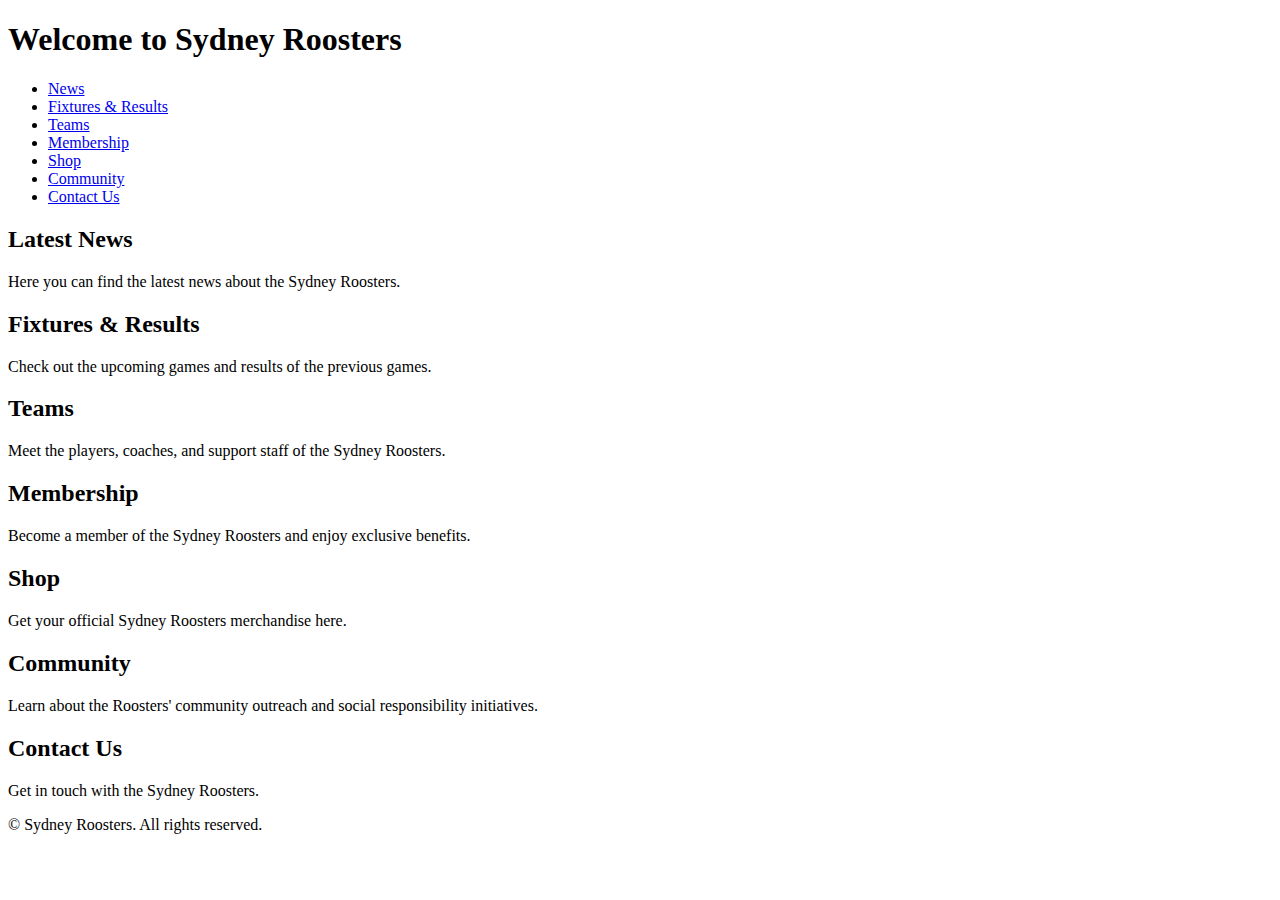
==== index.html @ e96eb774 "IST website official" ====
<!DOCTYPE html>
<html>
<head>
	<title>Sydney Roosters</title>
	<link rel="stylesheet" type="text/css" href="style.css">
</head>
<body>
	<header>
		<h1>Welcome to Sydney Roosters</h1>
		<nav>
			<ul>
				<li><a href="news.html">News</a></li>
				<li><a href="fixtures.html">Fixtures & Results</a></li>
				<li><a href="teams.html">Teams</a></li>
				<li><a href="membership.html">Membership</a></li>
				<li><a href="shop.html">Shop</a></li>
				<li><a href="community.html">Community</a></li>
				<li><a href="contact.html">Contact Us</a></li>
			</ul>
		</nav>
	</header>
	<main>
		<!-- News section -->
		<section>
			<h2>Latest News</h2>
			<p>Here you can find the latest news about the Sydney Roosters.</p>
			<!-- News articles here -->
		</section>
		<!-- Fixtures & Results section -->
		<section>
			<h2>Fixtures & Results</h2>
			<p>Check out the upcoming games and results of the previous games.</p>
			<!-- Fixtures & Results table here -->
		</section>
		<!-- Teams section -->
		<section>
			<h2>Teams</h2>
			<p>Meet the players, coaches, and support staff of the Sydney Roosters.</p>
			<!-- Teams information here -->
		</section>
		<!-- Membership section -->
		<section>
			<h2>Membership</h2>
			<p>Become a member of the Sydney Roosters and enjoy exclusive benefits.</p>
			<!-- Membership information here -->
		</section>
		<!-- Shop section -->
		<section>
			<h2>Shop</h2>
			<p>Get your official Sydney Roosters merchandise here.</p>
			<!-- Online store here -->
		</section>
		<!-- Community section -->
		<section>
			<h2>Community</h2>
			<p>Learn about the Roosters' community outreach and social responsibility initiatives.</p>
			<!-- Community information here -->
		</section>
		<!-- Contact Us section -->
		<section>
			<h2>Contact Us</h2>
			<p>Get in touch with the Sydney Roosters.</p>
			<!-- Contact form here -->
		</section>
	</main>
	<footer>
		<p>&copy; Sydney Roosters. All rights reserved.</p>
	</footer>
</body>
</html>
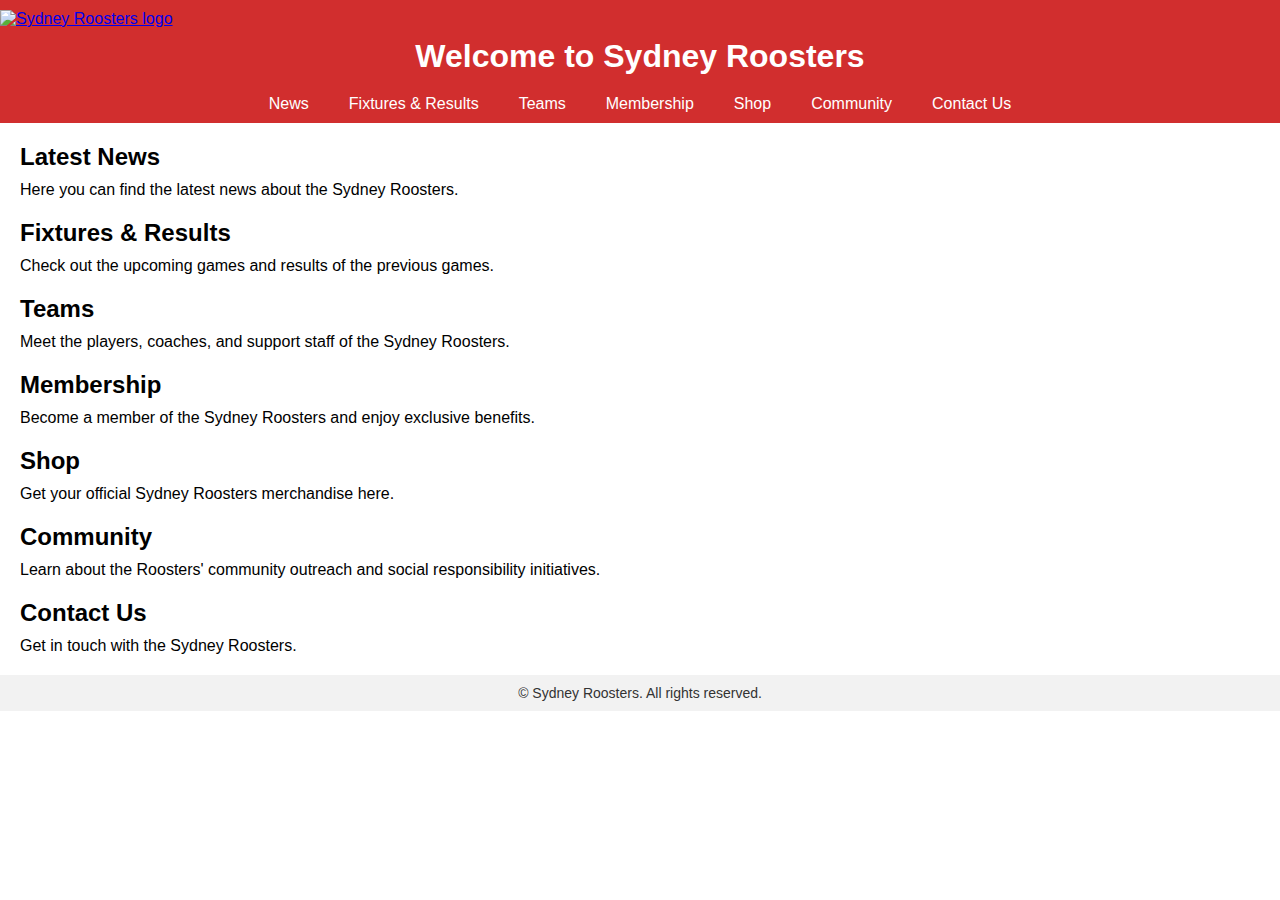
==== commit eefcd38e: "Update index.html" ====
--- a/index.html
+++ b/index.html
@@ -6,6 +6,7 @@
 </head>
 <body>
 	<header>
+		<a href="index.html"><img src="banner.png" alt="Sydney Roosters logo"></a>
 		<h1>Welcome to Sydney Roosters</h1>
 		<nav>
 			<ul>
--- a/style.css
+++ b/style.css
@@ -0,0 +1,133 @@
+/* Global styles */
+body {
+	font-family: Arial, sans-serif;
+	font-size: 16px;
+	margin: 0;
+	padding: 0;
+}
+
+header {
+	background-color: #d12e2e;
+	color: #fff;
+	padding: 10px 0;
+}
+
+header h1 {
+	margin: 0;
+	padding: 10px;
+	text-align: center;
+}
+
+nav {
+	display: flex;
+	flex-wrap: wrap;
+	justify-content: center;
+	margin-top: 10px;
+}
+
+nav ul {
+	list-style: none;
+	margin: 0;
+	padding: 0;
+	display: flex;
+}
+
+nav li {
+	margin: 0 10px;
+}
+
+nav a {
+	color: #fff;
+	text-decoration: none;
+	padding: 10px;
+	transition: all 0.3s ease-in-out;
+}
+
+nav a:hover {
+	background-color: #fff;
+	color: #d12e2e;
+}
+
+.active a {
+	background-color: #fff;
+	color: #d12e2e;
+}
+
+main {
+	margin: 20px;
+}
+
+section {
+	margin-bottom: 20px;
+}
+
+h2 {
+	font-size: 24px;
+	margin: 0 0 10px 0;
+	padding: 0;
+}
+
+p {
+	margin: 0;
+	padding: 0;
+}
+
+ul {
+	margin: 0;
+	padding: 0;
+	list-style: none;
+}
+
+button {
+	background-color: #d12e2e;
+	color: #fff;
+	border: none;
+	padding: 10px 20px;
+	font-size: 16px;
+	border-radius: 5px;
+	cursor: pointer;
+	transition: all 0.3s ease-in-out;
+}
+
+button:hover {
+	background-color: #fff;
+	color: #d12e2e;
+}
+
+footer {
+	background-color: #f2f2f2;
+	padding: 10px;
+	text-align: center;
+	font-size: 14px;
+	color: #333;
+}
+
+/* Banner styles */
+.banner {
+	position: relative;
+	height: 400px;
+	background-image: url('banner.png');
+	background-size: cover;
+	background-position: center;
+}
+
+.banner .content {
+	position: absolute;
+	top: 50%;
+	left: 50%;
+	transform: translate(-50%, -50%);
+	text-align: center;
+	color: #fff;
+}
+
+.banner h1 {
+	font-size: 48px;
+	margin: 0;
+	padding: 0;
+}
+
+.banner p {
+	font-size: 24px;
+	margin: 10px 0 0 0;
+	padding: 0;
+}
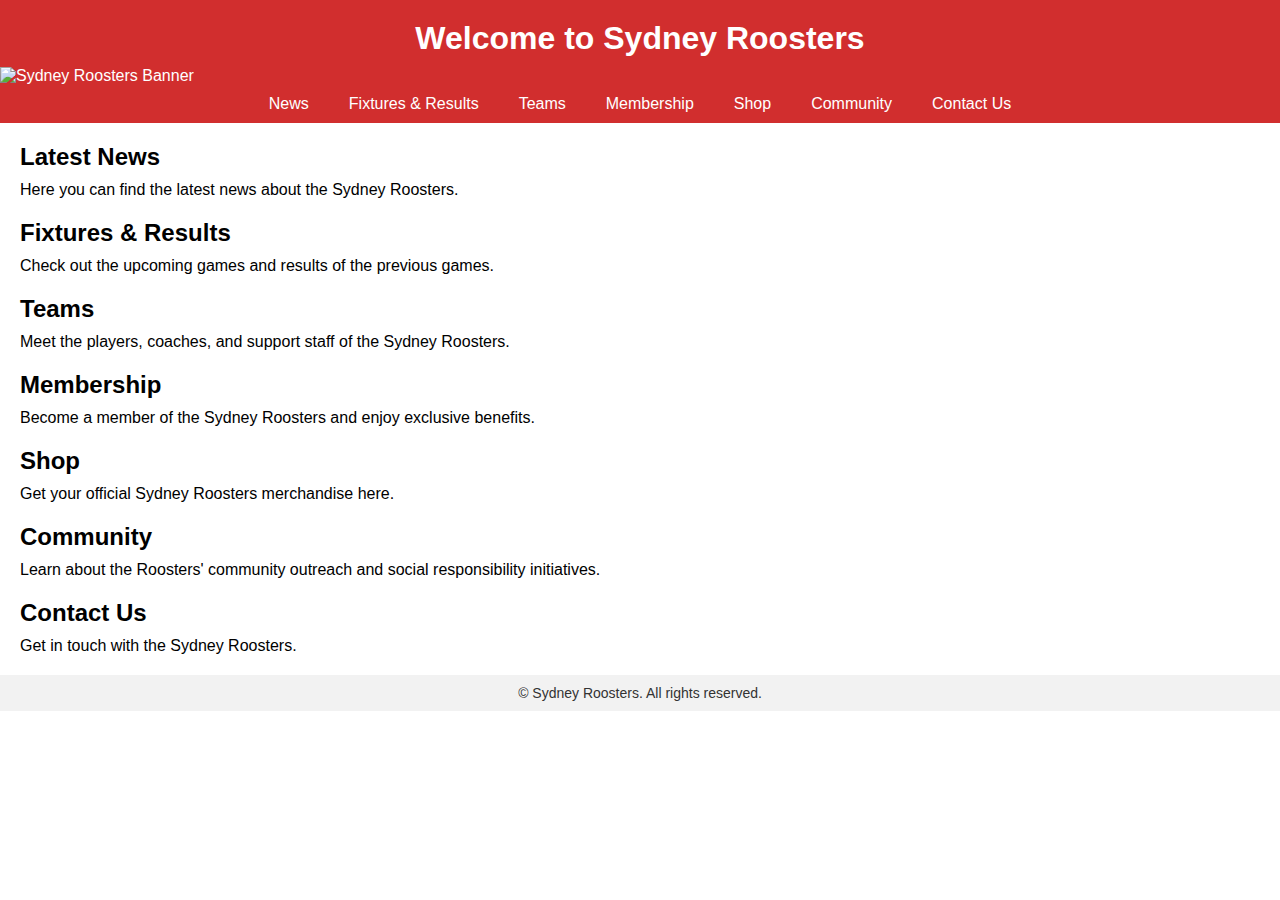
==== commit 72ae598b: "Update index.html" ====
--- a/index.html
+++ b/index.html
@@ -6,8 +6,8 @@
 </head>
 <body>
 	<header>
-		<a href="index.html"><img src="banner.png" alt="Sydney Roosters logo"></a>
 		<h1>Welcome to Sydney Roosters</h1>
+		<img src="banner.png" alt="Sydney Roosters Banner">
 		<nav>
 			<ul>
 				<li><a href="news.html">News</a></li>
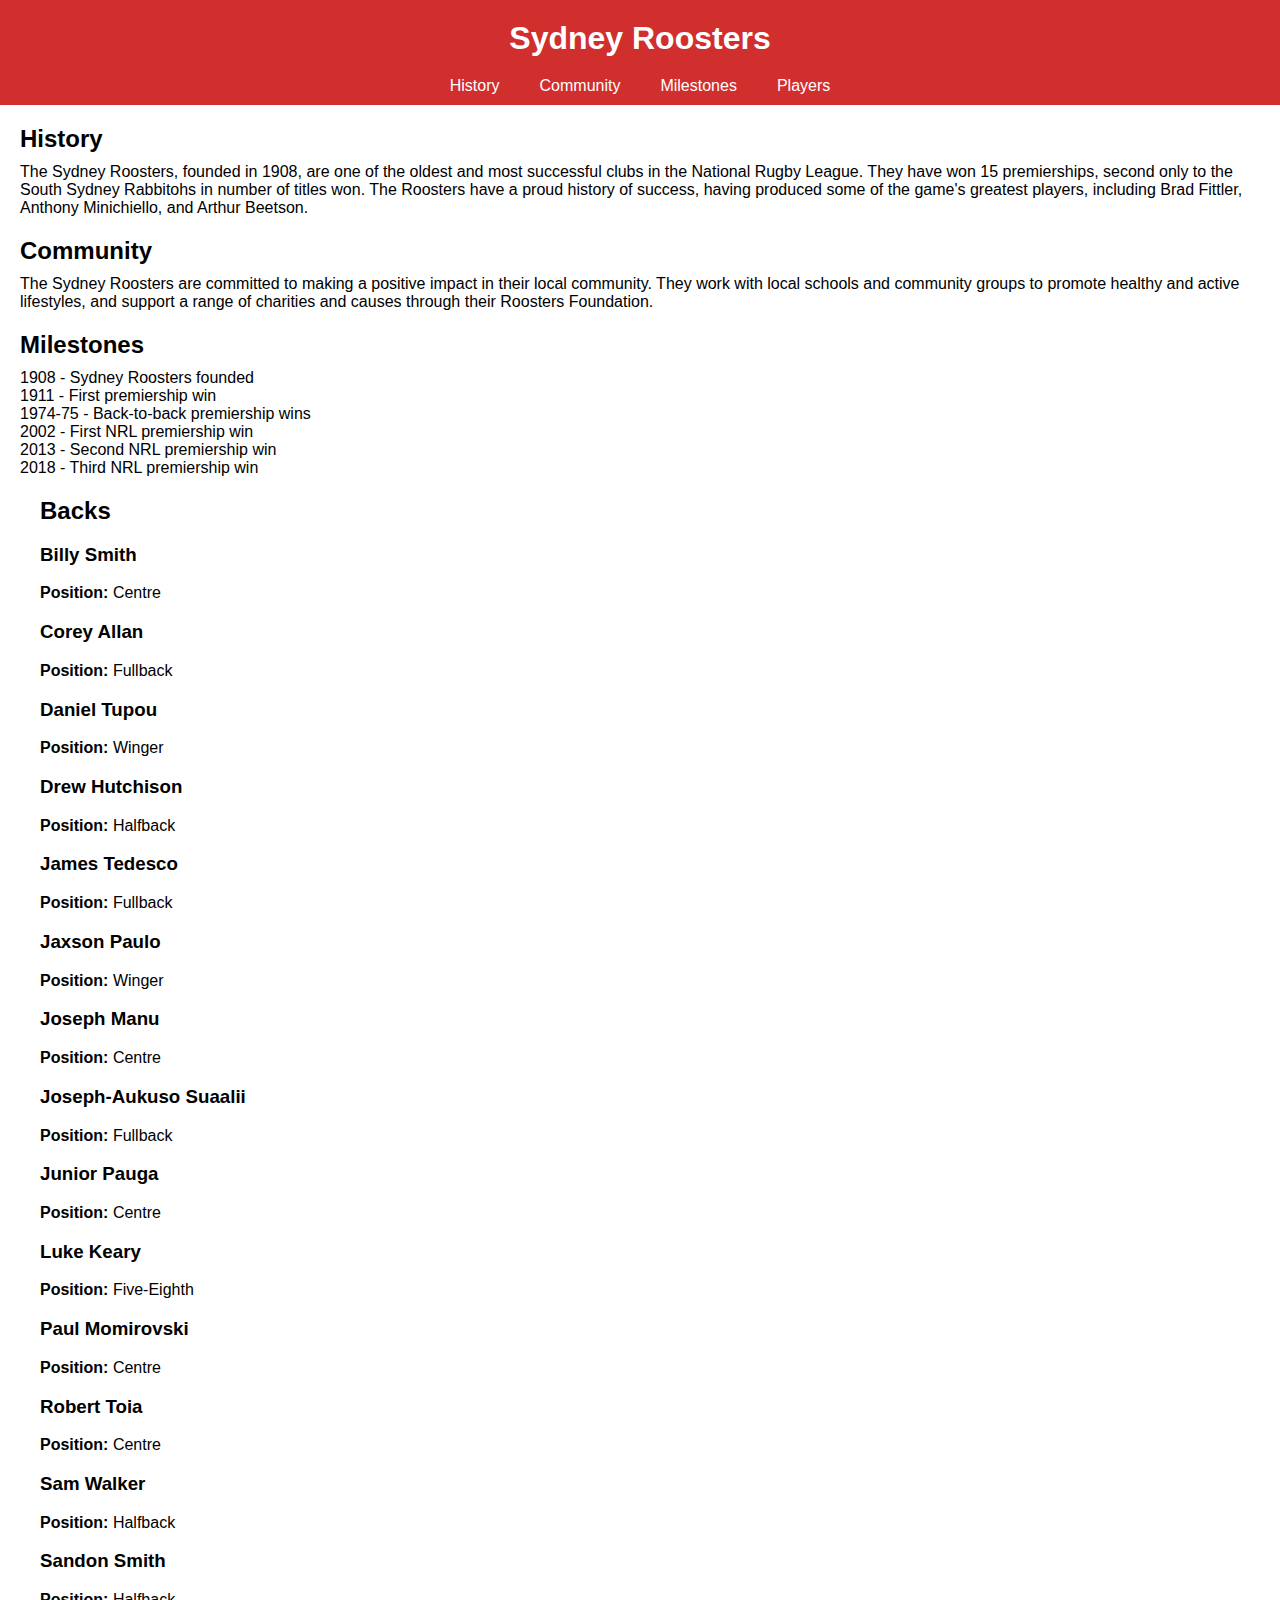
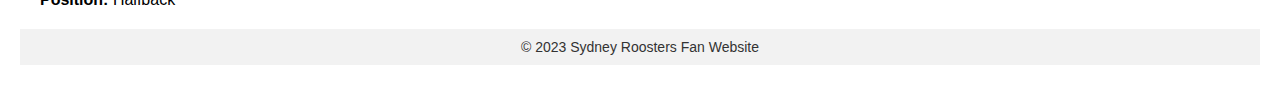
==== commit 3b545508: "Update index.html" ====
--- a/index.html
+++ b/index.html
@@ -1,71 +1,112 @@
 <!DOCTYPE html>
 <html>
 <head>
-	<title>Sydney Roosters</title>
+	<title>Sydney Roosters Fan Website</title>
 	<link rel="stylesheet" type="text/css" href="style.css">
 </head>
 <body>
 	<header>
-		<h1>Welcome to Sydney Roosters</h1>
-		<img src="banner.png" alt="Sydney Roosters Banner">
+		<h1>Sydney Roosters</h1>
 		<nav>
 			<ul>
-				<li><a href="news.html">News</a></li>
-				<li><a href="fixtures.html">Fixtures & Results</a></li>
-				<li><a href="teams.html">Teams</a></li>
-				<li><a href="membership.html">Membership</a></li>
-				<li><a href="shop.html">Shop</a></li>
-				<li><a href="community.html">Community</a></li>
-				<li><a href="contact.html">Contact Us</a></li>
+				<li><a href="#history">History</a></li>
+				<li><a href="#community">Community</a></li>
+				<li><a href="#milestones">Milestones</a></li>
+				<li><a href="#players">Players</a></li>
 			</ul>
 		</nav>
 	</header>
+	
 	<main>
-		<!-- News section -->
-		<section>
-			<h2>Latest News</h2>
-			<p>Here you can find the latest news about the Sydney Roosters.</p>
-			<!-- News articles here -->
+		<section id="history">
+			<h2>History</h2>
+			<p>The Sydney Roosters, founded in 1908, are one of the oldest and most successful clubs in the National Rugby League. They have won 15 premierships, second only to the South Sydney Rabbitohs in number of titles won. The Roosters have a proud history of success, having produced some of the game's greatest players, including Brad Fittler, Anthony Minichiello, and Arthur Beetson.</p>
 		</section>
-		<!-- Fixtures & Results section -->
-		<section>
-			<h2>Fixtures & Results</h2>
-			<p>Check out the upcoming games and results of the previous games.</p>
-			<!-- Fixtures & Results table here -->
+		
+		<section id="community">
+			<h2>Community</h2>
+			<p>The Sydney Roosters are committed to making a positive impact in their local community. They work with local schools and community groups to promote healthy and active lifestyles, and support a range of charities and causes through their Roosters Foundation.</p>
 		</section>
-		<!-- Teams section -->
-		<section>
-			<h2>Teams</h2>
-			<p>Meet the players, coaches, and support staff of the Sydney Roosters.</p>
-			<!-- Teams information here -->
+		
+		<section id="milestones">
+			<h2>Milestones</h2>
+			<ul>
+				<li>1908 - Sydney Roosters founded</li>
+				<li>1911 - First premiership win</li>
+				<li>1974-75 - Back-to-back premiership wins</li>
+				<li>2002 - First NRL premiership win</li>
+				<li>2013 - Second NRL premiership win</li>
+				<li>2018 - Third NRL premiership win</li>
+			</ul>
 		</section>
-		<!-- Membership section -->
-		<section>
-			<h2>Membership</h2>
-			<p>Become a member of the Sydney Roosters and enjoy exclusive benefits.</p>
-			<!-- Membership information here -->
-		</section>
-		<!-- Shop section -->
-		<section>
-			<h2>Shop</h2>
-			<p>Get your official Sydney Roosters merchandise here.</p>
-			<!-- Online store here -->
-		</section>
-		<!-- Community section -->
-		<section>
-			<h2>Community</h2>
-			<p>Learn about the Roosters' community outreach and social responsibility initiatives.</p>
-			<!-- Community information here -->
-		</section>
-		<!-- Contact Us section -->
-		<section>
-			<h2>Contact Us</h2>
-			<p>Get in touch with the Sydney Roosters.</p>
-			<!-- Contact form here -->
-		</section>
+		
+	<main>
+  <section id="players">
+    <h2>Backs</h2>
+    <ul class="players">
+      <li>
+        <h3>Billy Smith</h3>
+        <p><strong>Position:</strong> Centre</p>
+      </li>
+      <li>
+        <h3>Corey Allan</h3>
+        <p><strong>Position:</strong> Fullback</p>
+      </li>
+      <li>
+        <h3>Daniel Tupou</h3>
+        <p><strong>Position:</strong> Winger</p>
+      </li>
+      <li>
+        <h3>Drew Hutchison</h3>
+        <p><strong>Position:</strong> Halfback</p>
+      </li>
+      <li>
+        <h3>James Tedesco</h3>
+        <p><strong>Position:</strong> Fullback</p>
+      </li>
+      <li>
+        <h3>Jaxson Paulo</h3>
+        <p><strong>Position:</strong> Winger</p>
+      </li>
+      <li>
+        <h3>Joseph Manu</h3>
+        <p><strong>Position:</strong> Centre</p>
+      </li>
+      <li>
+        <h3>Joseph-Aukuso Suaalii</h3>
+        <p><strong>Position:</strong> Fullback</p>
+      </li>
+      <li>
+        <h3>Junior Pauga</h3>
+        <p><strong>Position:</strong> Centre</p>
+      </li>
+      <li>
+        <h3>Luke Keary</h3>
+        <p><strong>Position:</strong> Five-Eighth</p>
+      </li>
+      <li>
+        <h3>Paul Momirovski</h3>
+        <p><strong>Position:</strong> Centre</p>
+      </li>
+      <li>
+        <h3>Robert Toia</h3>
+        <p><strong>Position:</strong> Centre</p>
+      </li>
+      <li>
+        <h3>Sam Walker</h3>
+        <p><strong>Position:</strong> Halfback</p>
+      </li>
+      <li>
+        <h3>Sandon Smith</h3>
+        <p><strong>Position:</strong> Halfback</p>
+      </li>
+    </ul>
+  </section>
+</main>
+
+<footer>
+  <p>&copy; 2023 Sydney Roosters Fan Website</p>
+</footer>
 	</main>
-	<footer>
-		<p>&copy; Sydney Roosters. All rights reserved.</p>
-	</footer>
-</body>
-</html>
+	</body>
+	</html>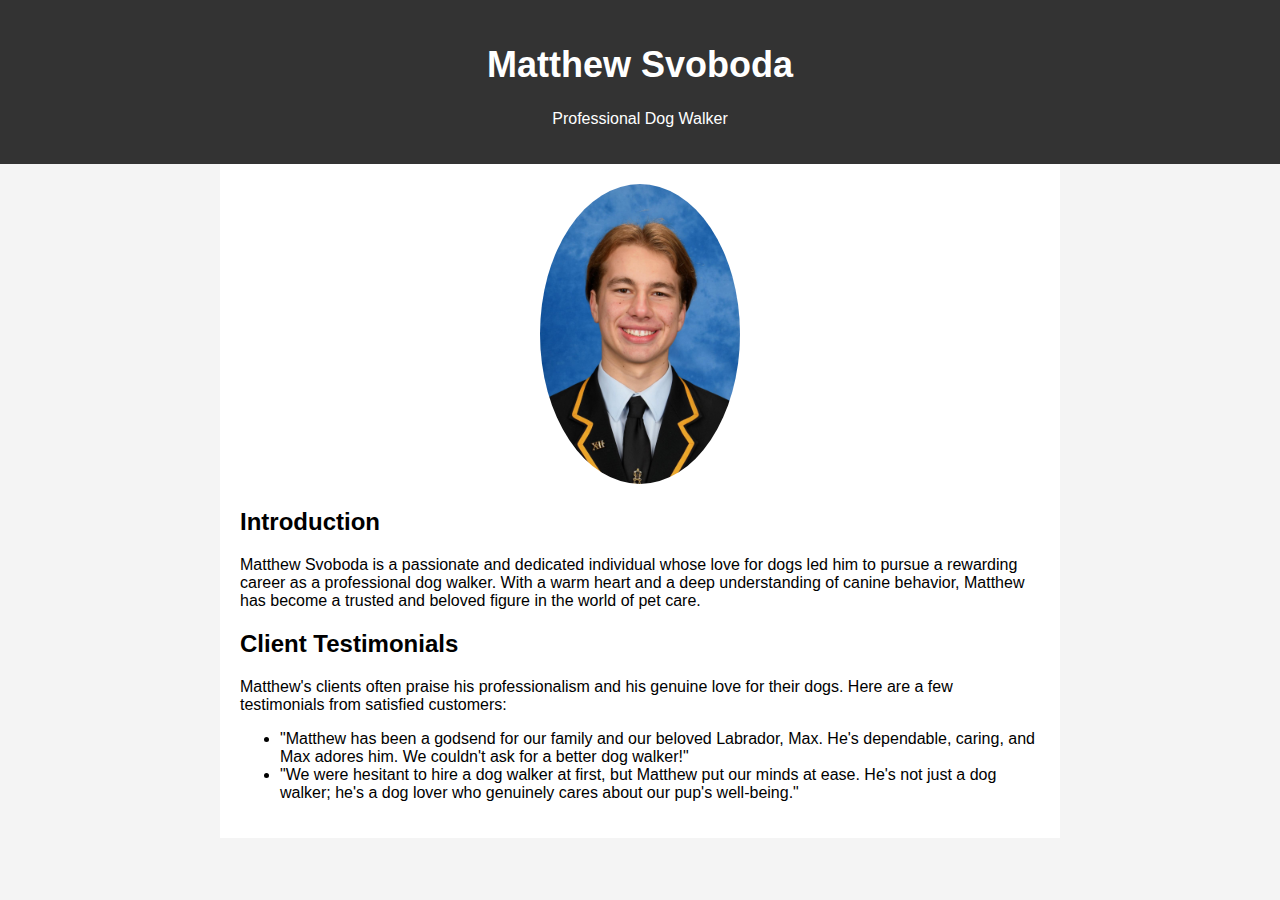
==== commit d64c350c: "d" ====
--- a/index.html
+++ b/index.html
@@ -1,112 +1,61 @@
 <!DOCTYPE html>
-<html>
+<html lang="en">
 <head>
-	<title>Sydney Roosters Fan Website</title>
-	<link rel="stylesheet" type="text/css" href="style.css">
+    <meta charset="UTF-8">
+    <meta name="viewport" content="width=device-width, initial-scale=1.0">
+    <title>Matthew Svoboda - Dog Walker</title>
+    <style>
+        body {
+            font-family: Arial, sans-serif;
+            background-color: #f4f4f4;
+            margin: 0;
+            padding: 0;
+        }
+        header {
+            background-color: #333;
+            color: #fff;
+            text-align: center;
+            padding: 20px 0;
+        }
+        header h1 {
+            font-size: 36px;
+        }
+        .container {
+            max-width: 800px;
+            margin: 0 auto;
+            padding: 20px;
+            background-color: #fff;
+        }
+        .profile-photo {
+            text-align: center;
+            margin-bottom: 20px;
+        }
+        .profile-photo img {
+            max-width: 200px; /* Adjust the width to make the image smaller */
+            border-radius: 50%;
+        }
+    </style>
 </head>
 <body>
-	<header>
-		<h1>Sydney Roosters</h1>
-		<nav>
-			<ul>
-				<li><a href="#history">History</a></li>
-				<li><a href="#community">Community</a></li>
-				<li><a href="#milestones">Milestones</a></li>
-				<li><a href="#players">Players</a></li>
-			</ul>
-		</nav>
-	</header>
-	
-	<main>
-		<section id="history">
-			<h2>History</h2>
-			<p>The Sydney Roosters, founded in 1908, are one of the oldest and most successful clubs in the National Rugby League. They have won 15 premierships, second only to the South Sydney Rabbitohs in number of titles won. The Roosters have a proud history of success, having produced some of the game's greatest players, including Brad Fittler, Anthony Minichiello, and Arthur Beetson.</p>
-		</section>
-		
-		<section id="community">
-			<h2>Community</h2>
-			<p>The Sydney Roosters are committed to making a positive impact in their local community. They work with local schools and community groups to promote healthy and active lifestyles, and support a range of charities and causes through their Roosters Foundation.</p>
-		</section>
-		
-		<section id="milestones">
-			<h2>Milestones</h2>
-			<ul>
-				<li>1908 - Sydney Roosters founded</li>
-				<li>1911 - First premiership win</li>
-				<li>1974-75 - Back-to-back premiership wins</li>
-				<li>2002 - First NRL premiership win</li>
-				<li>2013 - Second NRL premiership win</li>
-				<li>2018 - Third NRL premiership win</li>
-			</ul>
-		</section>
-		
-	<main>
-  <section id="players">
-    <h2>Backs</h2>
-    <ul class="players">
-      <li>
-        <h3>Billy Smith</h3>
-        <p><strong>Position:</strong> Centre</p>
-      </li>
-      <li>
-        <h3>Corey Allan</h3>
-        <p><strong>Position:</strong> Fullback</p>
-      </li>
-      <li>
-        <h3>Daniel Tupou</h3>
-        <p><strong>Position:</strong> Winger</p>
-      </li>
-      <li>
-        <h3>Drew Hutchison</h3>
-        <p><strong>Position:</strong> Halfback</p>
-      </li>
-      <li>
-        <h3>James Tedesco</h3>
-        <p><strong>Position:</strong> Fullback</p>
-      </li>
-      <li>
-        <h3>Jaxson Paulo</h3>
-        <p><strong>Position:</strong> Winger</p>
-      </li>
-      <li>
-        <h3>Joseph Manu</h3>
-        <p><strong>Position:</strong> Centre</p>
-      </li>
-      <li>
-        <h3>Joseph-Aukuso Suaalii</h3>
-        <p><strong>Position:</strong> Fullback</p>
-      </li>
-      <li>
-        <h3>Junior Pauga</h3>
-        <p><strong>Position:</strong> Centre</p>
-      </li>
-      <li>
-        <h3>Luke Keary</h3>
-        <p><strong>Position:</strong> Five-Eighth</p>
-      </li>
-      <li>
-        <h3>Paul Momirovski</h3>
-        <p><strong>Position:</strong> Centre</p>
-      </li>
-      <li>
-        <h3>Robert Toia</h3>
-        <p><strong>Position:</strong> Centre</p>
-      </li>
-      <li>
-        <h3>Sam Walker</h3>
-        <p><strong>Position:</strong> Halfback</p>
-      </li>
-      <li>
-        <h3>Sandon Smith</h3>
-        <p><strong>Position:</strong> Halfback</p>
-      </li>
-    </ul>
-  </section>
-</main>
+    <header>
+        <h1>Matthew Svoboda</h1>
+        <p>Professional Dog Walker</p>
+    </header>
+    <div class="container">
+        <div class="profile-photo">
+            <img src="matthew_svoboda.jpg" alt="Matthew Svoboda">
+        </div>
+        <h2>Introduction</h2>
+        <p>Matthew Svoboda is a passionate and dedicated individual whose love for dogs led him to pursue a rewarding career as a professional dog walker. With a warm heart and a deep understanding of canine behavior, Matthew has become a trusted and beloved figure in the world of pet care.</p>
 
-<footer>
-  <p>&copy; 2023 Sydney Roosters Fan Website</p>
-</footer>
-	</main>
-	</body>
-	</html>+        <!-- Add the rest of the information here -->
+
+        <h2>Client Testimonials</h2>
+        <p>Matthew's clients often praise his professionalism and his genuine love for their dogs. Here are a few testimonials from satisfied customers:</p>
+        <ul>
+            <li>"Matthew has been a godsend for our family and our beloved Labrador, Max. He's dependable, caring, and Max adores him. We couldn't ask for a better dog walker!"</li>
+            <li>"We were hesitant to hire a dog walker at first, but Matthew put our minds at ease. He's not just a dog walker; he's a dog lover who genuinely cares about our pup's well-being."</li>
+        </ul>
+    </div>
+</body>
+</html>
